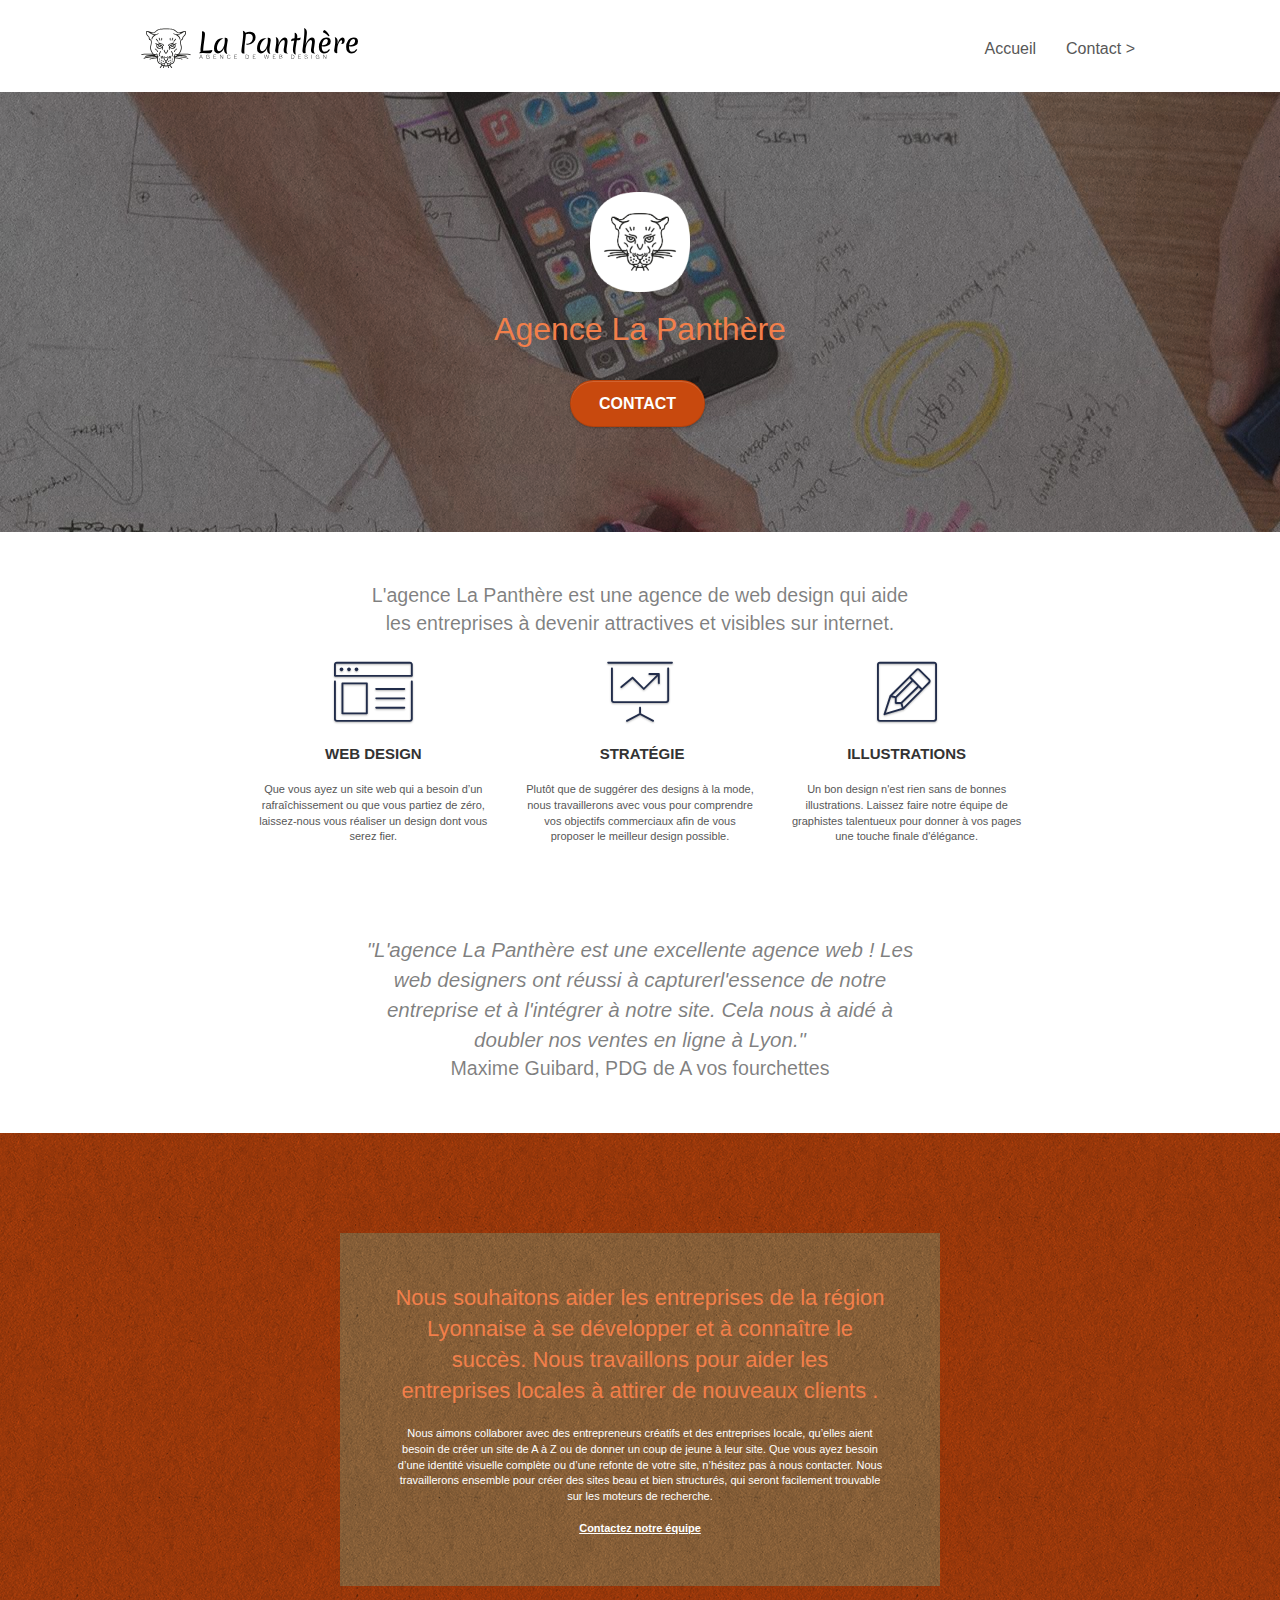
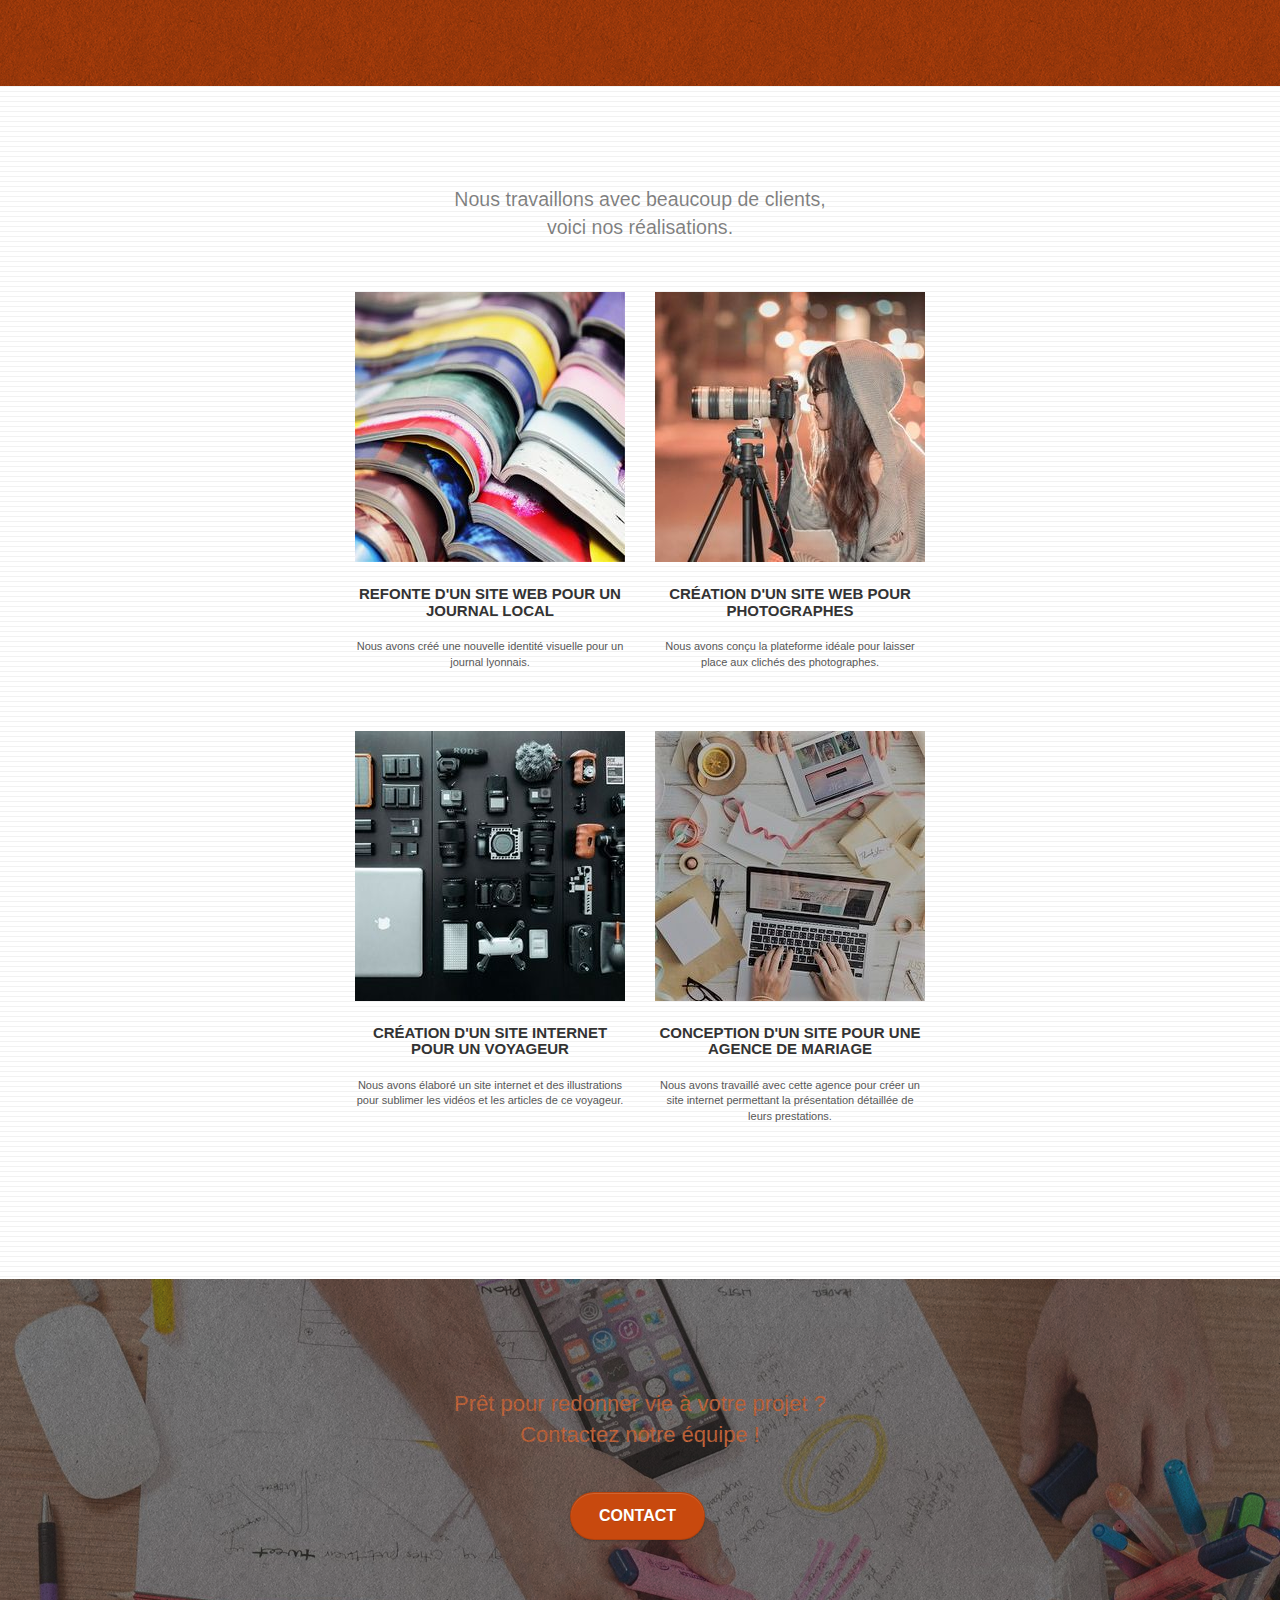
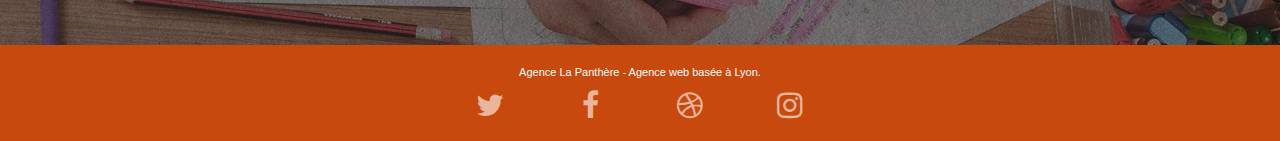
==== index.html @ cb94b92e "1.9.1" ====
<!DOCTYPE html>
<html lang="fr">
  <head>
    <meta charset="utf-8" />
    <meta
      name="description"
      content="La Panthère est l'Agence de Web Design numéro 1 basée à Lyon. 
	Que vous ayez un site web qui ai besoin d'un rafraîchissement ou que vous partiez de zéro nous pourrons réaliser pour vous un design dont vous serez fier."
    />
    <meta name="viewport" content="width=device-width, initial-scale=1.0, viewport-fit=cover" />
    <link rel="shortcut icon" type="image/png" href="favicon.jpg" />

    <link rel="stylesheet" href="https://cdn.jsdelivr.net/npm/bootstrap@3.4.1/dist/css/bootstrap.min.css" integrity="sha384-HSMxcRTRxnN+Bdg0JdbxYKrThecOKuH5zCYotlSAcp1+c8xmyTe9GYg1l9a69psu" crossorigin="anonymous">
    <link rel="stylesheet" type="text/css" href="style.css" />
    <link rel="stylesheet" type="text/css" href="./css/font-awesome.css" />
    <link rel="stylesheet" type="text/css" href="./css/et-line.css" />

    <script src="https://code.jquery.com/jquery-2.2.4.min.js" integrity="sha384-nvAa0+6Qg9clwYCGGPpDQLVpLNn0fRaROjHqs13t4Ggj3Ez50XnGQqc/r8MhnRDZ" crossorigin="anonymous"></script>
    <script src="https://cdn.jsdelivr.net/npm/bootstrap@3.4.1/dist/js/bootstrap.min.js" integrity="sha384-aJ21OjlMXNL5UyIl/XNwTMqvzeRMZH2w8c5cRVpzpU8Y5bApTppSuUkhZXN0VxHd" crossorigin="anonymous"></script>

    <title>La Panthère - Agence de Web Design à Lyon</title>

    <!-- Analytics -->

    <!-- Analytics END -->
  </head>
  <body>
    <!-- Principal conteneur -->
    <div class="page-container">
      <!-- bloc-0 -->
      <div class="bloc bgc-white l-bloc" id="bloc-0">
        <div class="container bloc-sm">
          <nav class="navbar row">
            <div class="navbar-header">
              <a class="navbar-brand" href="index.html"><img src="img/agence-la-panthere-monochrome.svg" alt="Logo de La Panthère, Agence de Web Design à Lyon" height="40" /></a>
              <button id="nav-toggle" type="button" class="ui-navbar-toggle navbar-toggle" data-toggle="collapse" data-target=".navbar-1"><span class="sr-only">Toggle navigation</span><span class="icon-bar"></span><span class="icon-bar"></span><span class="icon-bar"></span></button>
            </div>
            <div class="collapse navbar-collapse navbar-1 special-dropdown-nav">
              <ul class="site-navigation nav navbar-nav">
                <li>
                  <a aria-label="Page d'accueil" href="index.html">Accueil</a>
                </li>
                <li></li>
                <li>
                  <a aria-label="Page de contact" href="contact.html">Contact &gt;</a>
                </li>
              </ul>
            </div>
          </nav>
        </div>
      </div>
      <!-- bloc-0 END -->

      <!-- bloc-1-presentation -->
      <div class="bloc bgc-dark-slate-blue bg-banniere d-bloc bg-t-edge bloc-bg-texture texture-paper b-parallax" id="bloc-1-hero">
        <div class="container bloc-lg">
          <div class="row tight-width-whitespace">
            <div class="col-sm-12">
              <img src="img/logo.png" class="center-block image-resize-mode" width="100" alt="Logo de La Panthère, Agence de Web Design à Lyon" />
              <h1 class="text-center hero-bloc-text tc-white">Agence La Panthère</h1>
              <div class="text-center">
                <a aria-label="Page de contact" href="contact.html" class="btn btn-lg btn-clean btn-rd cta-hero btn-atomic-tangerine" id="cta-hero">Contact</a>
              </div>
            </div>
          </div>
        </div>
      </div>
      <!-- bloc-1-presentation END -->

      <!-- bloc-2-services -->
      <div class="bloc bgc-white l-bloc" id="bloc-2-services">
        <div class="container bloc-md">
          <div class="row">
            <div class="col-sm-12 text-center">
              <span class="txt-1"
                >L'agence La Panthère est une agence de web design qui aide <br />
                les entreprises à devenir attractives et visibles sur internet.</span
              >
            </div>
          </div>
          <div class="row voffset-lg med-width-whitespace">
            <div class="col-sm-4">
              <div class="text-center">
                <span class="et-icon-browser sm-shadow icon-dark-slate-blue icons icon-lg"></span>
              </div>
              <h3 class="mg-md text-center">Web design</h3>
              <p class="text-center">Que vous ayez un site web qui a besoin d&rsquo;un rafraîchissement ou que vous partiez de zéro, laissez-nous vous réaliser un design dont vous serez fier.</p>
            </div>
            <div class="col-sm-4">
              <div class="text-center">
                <span class="et-icon-presentation sm-shadow icon-dark-slate-blue icons icon-lg"></span>
              </div>
              <h3 class="mg-md text-center">&nbsp;Stratégie</h3>
              <p class="text-center">Plutôt que de suggérer des designs à la mode, nous travaillerons avec vous pour comprendre vos objectifs commerciaux afin de vous proposer le meilleur design possible.<br /></p>
            </div>
            <div class="col-sm-4">
              <div class="text-center">
                <span class="et-icon-edit sm-shadow icon-dark-slate-blue icons icon-lg"></span>
              </div>
              <h3 class="mg-md text-center">Illustrations</h3>
              <p class="text-center">Un bon design n'est rien sans de bonnes illustrations. Laissez faire notre équipe de graphistes talentueux pour donner à vos pages une touche finale d'élégance.</p>
            </div>
          </div>
          <div class="row voffset-lg voffset">
            <div class="col-xs-12 col-md-8 col-md-offset-2 text-center">
              <span class="txt-2"
                ><em
                  >"L'agence La Panthère est une excellente agence web ! Les <br />
                  web designers ont réussi à capturerl'essence de notre <br />
                  entreprise et à l'intégrer à notre site. Cela nous à aidé à <br />
                  doubler nos ventes en ligne à Lyon."</em
                ><br />Maxime Guibard, PDG de A vos fourchettes</span
              >
            </div>
          </div>
        </div>
      </div>
      <!-- bloc-2-services END -->

      <!-- bloc-3-what-i-do -->
      <div class="bloc tc-white bgc-atomic-tangerine bg-presentation d-bloc bloc-bg-texture texture-paper b-parallax" id="bloc-3-what-i-do">
        <div class="container bloc-lg">
          <div class="row tight-width-whitespace black-background">
            <div class="col-sm-12">
              <h2 class="mg-md text-center tc-white">Nous souhaitons aider les entreprises de la région Lyonnaise à se développer et à connaître le succès. Nous travaillons pour aider les entreprises locales à attirer de nouveaux clients .<br /></h2>
              <p class="text-center white">Nous aimons collaborer avec des entrepreneurs créatifs et des entreprises locale, qu’elles aient besoin de créer un site de A à Z ou de donner un coup de jeune à leur site. Que vous ayez besoin d’une identité visuelle complète ou d’une refonte de votre site, n’hésitez pas à nous contacter. Nous travaillerons ensemble pour créer des sites beau et bien structurés, qui seront facilement trouvable sur les moteurs de recherche. <br /><br /><a class="ltc-white bold-link" href="page2.html">Contactez notre équipe</a><br /></p>
            </div>
          </div>
        </div>
      </div>
      <!-- bloc-3-what-i-do END -->

      <!-- bloc-4-portfolio -->
      <div class="bloc bgc-white bg-lines-h2-bg bg-repeat l-bloc" id="bloc-4-portfolio">
        <div class="container bloc-lg">
          <div class="row">
            <div class="col-sm-12 text-center">
              <span class="txt-3"
                >Nous travaillons avec beaucoup de clients, <br />
                voici nos réalisations.</span
              >
            </div>
          </div>
          <div class="row tight-width-whitespace portfolio-row">
            <div class="col-sm-6">
              <a aria-label="Agrandir l'image" href="#" data-lightbox="img/1.jpg" data-gallery-id="gallery-1" data-caption="Refonte d'un site web pour un journal local" data-frame="snapshot-lb"><img src="img/1s.jpg" alt="Pile de magasines colorés" class="img-responsive portfolio-thumb" /></a>
              <h3 class="mg-md text-center">Refonte d'un site web pour un journal local</h3>
              <p class="text-center">Nous avons créé une nouvelle identité visuelle pour un journal lyonnais.</p>
            </div>
            <div class="col-sm-6">
              <a aria-label="Agrandir l'image" href="#" data-lightbox="img/2.jpg" data-gallery-id="gallery-1" data-caption="Création d'un site web pour photographes" data-frame="snapshot-lb"><img src="img/2s.jpg" class="img-responsive portfolio-thumb" alt="Jeune femme utilisant un appareil photo à objectif sur un trépied" /></a>
              <h3 class="mg-md text-center">Création d'un site web pour photographes</h3>
              <p class="text-center">Nous avons conçu la plateforme idéale pour laisser place aux clichés des photographes.</p>
            </div>
          </div>
          <div class="row tight-width-whitespace portfolio-row">
            <div class="col-sm-6">
              <a aria-label="Agrandir l'image" href="#" data-lightbox="img/3.jpg" data-gallery-id="gallery-1" data-caption="Création d'un site internet pour un voyageur" data-frame="snapshot-lb"><img src="img/3s.jpg" class="img-responsive portfolio-thumb" alt="Panoplie d'outils technologiques et numériques ayant traits à l'optique et à la conception graphique" /></a>
              <h3 class="mg-md text-center">Création d'un site internet pour un voyageur</h3>
              <p class="text-center">Nous avons élaboré un site internet et des illustrations pour sublimer les vidéos et les articles de ce voyageur.</p>
            </div>
            <div class="col-sm-6">
              <a aria-label="Agrandir l'image" href="#" data-lightbox="img/4.jpg" data-gallery-id="gallery-1" data-caption="Conception d'un site pour une agence de mariage" data-frame="snapshot-lb"><img src="img/4s.jpg" class="img-responsive portfolio-thumb" alt="Personne utilisant un ordinateur portable sur un bureau, nombreux éléments créatifs" /></a>
              <h3 class="mg-md text-center">Conception d'un site pour une agence de mariage</h3>
              <p class="text-center">Nous avons travaillé avec cette agence pour créer un site internet permettant la présentation détaillée de leurs prestations.</p>
            </div>
          </div>
        </div>
      </div>
      <!-- bloc-4-portfolio END -->

      <!-- bloc-5-cta -->
      <div class="bloc bgc-dark-slate-blue bg-banniere d-bloc bloc-bg-texture texture-paper" id="bloc-5-cta">
        <div class="container bloc-lg">
          <div class="row">
            <h2 class="mg-md text-center tc-white">Prêt pour redonner vie à votre projet ?<br />Contactez notre équipe !</h2>
            <div class="col-sm-12 text-center">
              <a aria-label="Page de contact" href="contact.html" class="btn btn-atomic-tangerine btn-clean btn-rd btn-lg cta-hero">Contact</a>
            </div>
          </div>
        </div>
      </div>
      <!-- bloc-5-cta END -->

      <!-- Footer - bloc-8 -->
      <div class="bloc bgc-atomic-tangerine d-bloc" id="bloc-8">
        <div class="container bloc-sm">
          <div class="row">
            <div class="col-sm-12">
              <p class="text-center white">Agence La Panthère - Agence web basée à Lyon.<br /></p>
              <div class="row row-no-gutters social">
                <div class="col-sm-3">
                  <div class="text-center">
                    <a aria-label="Twitter" class="social" href="www.twitter.com"><span class="fa fa-twitter icon-md"></span></a>
                  </div>
                </div>
                <div class="col-sm-3">
                  <div class="text-center">
                    <a aria-label="Facebook" class="social" href="www.facebook.com"><span class="fa fa-facebook icon-md"></span></a>
                  </div>
                </div>
                <div class="col-sm-3">
                  <div class="text-center">
                    <a aria-label="Dribble" class="social" href="www.dribble.com"><span class="fa fa-dribbble icon-md"></span></a>
                  </div>
                </div>
                <div class="col-sm-3">
                  <div class="text-center">
                    <a aria-label="Instagram" class="social" href="www.instagram.com"><span class="fa fa-instagram icon-md"></span></a>
                  </div>
                </div>
              </div>
            </div>
          </div>
        </div>
      </div>
      <!-- Footer - bloc-8 END -->
    </div>
    <!-- Principal conteneur END -->
  </body>
</html>
---- style.css ----
body {
    margin: 0;
    padding: 0;
    background: #FFF;
    overflow-x: hidden;
    -webkit-font-smoothing: antialiased;
    -moz-osx-font-smoothing: grayscale;
}

a,
button {
    transition: all .3s ease-in-out;
    outline: none!important;
}

a:hover {
    text-decoration: none;
    cursor: pointer;
}

#page-loading-blocs-notifaction {
    position: fixed;
    top: 0;
    bottom: 0;
    width: 100%;
    z-index: 100000;
    background: #FFFFFF url("img/pageload-spinner.gif") no-repeat center center;
}

.bloc {
    width: 100%;
    clear: both;
    background: 50% 50% no-repeat;
    padding: 0 50px;
    -webkit-background-size: cover;
    -moz-background-size: cover;
    -o-background-size: cover;
    background-size: cover;
    position: relative;
}

.bloc .container {
    padding-left: 0;
    padding-right: 0;
}

.bloc-lg {
    padding: 100px 50px;
}

.bloc-md {
    padding: 50px;
}

.bloc-sm {
    padding: 20px 50px;
}

.bg-center,
.bg-l-edge,
.bg-r-edge,
.bg-t-edge,
.bg-b-edge,
.bg-tl-edge,
.bg-bl-edge,
.bg-tr-edge,
.bg-br-edge,
.bg-repeat {
    -webkit-background-size: auto!important;
    -moz-background-size: auto!important;
    -o-background-size: auto!important;
    background-size: auto!important;
}

.bg-repeat {
    background: repeat;
}

.bg-t-edge {
    background: top no-repeat;
}

.bloc-bg-texture::before {
    content: "";
    background-size: 2px 2px;
    position: absolute;
    top: 0;
    bottom: 0;
    left: 0;
    right: 0;
}

.texture-paper::before {
    background: url("img/texture-paper.png");
    background-size: 280px 280px;
}

.b-parallax {
    background-attachment: fixed;
}

.d-bloc {
    color: rgba(255, 255, 255, .7);
}

.d-bloc button:hover {
    color: rgba(255, 255, 255, .9);
}

.d-bloc .icon-round,
.d-bloc .icon-square,
.d-bloc .icon-rounded,
.d-bloc .icon-semi-rounded-a,
.d-bloc .icon-semi-rounded-b {
    border-color: rgba(255, 255, 255, .9);
}

.d-bloc .divider-h span {
    border-color: rgba(255, 255, 255, .2);
}

.d-bloc .a-btn,
.d-bloc .navbar a,
.d-bloc .navbar-brand,
.d-bloc a .icon-sm,
.d-bloc a .icon-md,
.d-bloc a .icon-lg,
.d-bloc a .icon-xl,
.d-bloc h1 a,
.d-bloc h2 a,
.d-bloc h3 a,
.d-bloc h4 a,
.d-bloc h5 a,
.d-bloc h6 a,
.d-bloc p a {
    color: rgba(255, 255, 255, .6);
}

.d-bloc .a-btn:hover,
.d-bloc .navbar a:hover,
.d-bloc .navbar-brand:hover,
.d-bloc a:hover .icon-sm,
.d-bloc a:hover .icon-md,
.d-bloc a:hover .icon-lg,
.d-bloc a:hover .icon-xl,
.d-bloc h1 a:hover,
.d-bloc h2 a:hover,
.d-bloc h3 a:hover,
.d-bloc h4 a:hover,
.d-bloc h5 a:hover,
.d-bloc h6 a:hover,
.d-bloc p a:hover {
    color: rgba(255, 255, 255, 1);
}

.d-bloc .navbar-toggle .icon-bar {
    background: rgba(255, 255, 255, 1);
}

.d-bloc .btn-wire,
.d-bloc .btn-wire:hover {
    color: rgba(255, 255, 255, 1);
    border-color: rgba(255, 255, 255, 1);
}

.d-bloc .panel {
    color: rgba(0, 0, 0, .5);
}

.d-bloc .panel button:hover {
    color: rgba(0, 0, 0, .7);
}

.d-bloc .panel icon {
    border-color: rgba(0, 0, 0, .7);
}

.d-bloc .panel .divider-h span {
    border-color: rgba(0, 0, 0, .1);
}

.d-bloc .panel .a-btn {
    color: rgba(0, 0, 0, .6);
}

.d-bloc .panel .a-btn:hover {
    color: rgba(0, 0, 0, 1);
}

.d-bloc .panel .btn-wire,
.d-bloc .panel .btn-wire:hover {
    color: rgba(0, 0, 0, .7);
    border-color: rgba(0, 0, 0, .3);
}

.d-bloc .panel,
.l-bloc {
    color: rgba(0, 0, 0, .5);
}

.d-bloc .panel button:hover,
.l-bloc button:hover {
    color: rgba(0, 0, 0, .7);
}

.l-bloc .icon-round,
.l-bloc .icon-square,
.l-bloc .icon-rounded,
.l-bloc .icon-semi-rounded-a,
.l-bloc .icon-semi-rounded-b {
    border-color: rgba(0, 0, 0, .7);
}

.d-bloc .panel .divider-h span,
.l-bloc .divider-h span {
    border-color: rgba(0, 0, 0, .1);
}

.d-bloc .panel .a-btn,
.l-bloc .a-btn,
.l-bloc .navbar a,
.l-bloc .navbar-brand,
.l-bloc a .icon-sm,
.l-bloc a .icon-md,
.l-bloc a .icon-lg,
.l-bloc a .icon-xl,
.l-bloc h1 a,
.l-bloc h2 a,
.l-bloc h3 a,
.l-bloc h4 a,
.l-bloc h5 a,
.l-bloc h6 a,
.l-bloc p a {
    color: rgba(0, 0, 0, .6);
}

.d-bloc .panel .a-btn:hover,
.l-bloc .a-btn:hover,
.l-bloc .navbar a:hover,
.l-bloc .navbar-brand:hover,
.l-bloc a:hover .icon-sm,
.l-bloc a:hover .icon-md,
.l-bloc a:hover .icon-lg,
.l-bloc a:hover .icon-xl,
.l-bloc h1 a:hover,
.l-bloc h2 a:hover,
.l-bloc h3 a:hover,
.l-bloc h4 a:hover,
.l-bloc h5 a:hover,
.l-bloc h6 a:hover,
.l-bloc p a:hover {
    color: rgba(0, 0, 0, 1);
}

.l-bloc .navbar-toggle .icon-bar {
    color: rgba(0, 0, 0, .6);
}

.d-bloc .panel .btn-wire,
.d-bloc .panel .btn-wire:hover,
.l-bloc .btn-wire,
.l-bloc .btn-wire:hover {
    color: rgba(0, 0, 0, .7);
    border-color: rgba(0, 0, 0, .3);
}

.voffset {
    margin-top: 30px;
}

.voffset-lg {
    margin-top: 80px;
}

.row-no-gutters {
    margin-right: 0;
    margin-left: 0;
}

.row.row-no-gutters > [class^="col-"],
.row.row-no-gutters > [class*=" col-"] {
    padding-right: 0;
    padding-left: 0;
}

#bloc-1-hero h1 {
    font-size: 32px;
}

.navbar {
    margin-bottom: 0;
    z-index: 1;
}

.navbar-brand {
    height: auto;
    padding: 3px 15px;
    font-size: 25px;
    font-weight: normal;
    font-weight: 600;
    line-height: 44px;
}

.navbar-brand img {
    max-height: 200px;
    margin: 0 5px 0 0;
    display: inline;
}

.navbar-brand img[src$=svg] {
    min-width: 100px;
}

.nav-center .navbar-brand img {
    margin: 0;
}

.navbar .nav {
    padding-top: 2px;
    margin-right: -16px;
    float: right;
    z-index: 1;
}

.nav > li {
    float: left;
    margin-top: 4px;
    font-size: 16px;
}

.navbar-nav .open .dropdown-menu > li > a {
    text-align: inherit;
}

.nav > li a:hover,
.nav > li a:focus {
    background: transparent;
}

.navbar-toggle {
    margin: 10px 10px 0 0;
    border: 0px;
}

.navbar-toggle:hover {
    background: transparent!important;
}

.navbar-toggle .icon-bar {
    background-color: rgba(0, 0, 0, .5);
    width: 26px;
}

.nav-invert .navbar .nav {
    float: left;
}

.nav-invert .navbar-header,
.nav-invert .navbar-brand {
    float: right;
    position: relative;
    z-index: 2;
}

@media (min-width: 768px) {
    .site-navigation {
        position: absolute;
        top: 50%;
        right: 20px;
        transform: translate(0, -50%);
        -webkit-transform: translateY(-50%);
    }
    .nav > li .dropdown-menu a,
    .nav > li .dropdown-menu a:hover {
        color: #484848;
    }
    .nav-invert .site-navigation {
        left: 0;
        right: 0;
    }
    .nav-center {
        text-align: center;
    }
    .nav-center .navbar-header {
        width: 100%;
    }
    .nav-center .navbar-header,
    .nav-center .navbar-brand,
    .nav-center .nav > li {
        float: none;
        display: inline-block;
    }
    .nav-center .site-navigation {
        position: relative;
        width: 100%;
        right: 0;
        margin-right: 0px;
        margin-top: 20px;
    }
    .nav-center.mini-nav .navbar-toggle {
        float: none;
        margin: 10px auto 0;
    }
}

.nav > li > .dropdown a {
    background: none!important;
    display: block;
    padding: 14px 15px;
}

nav .caret {
    margin: 0 5px;
}

.dropdown-menu .dropdown-menu {
    top: -8px;
    left: 100%;
}

.dropdown-menu .dropmenu-flow-right {
    top: 100%;
    left: 0;
    margin-left: -1px;
    border-top-left-radius: 0;
    border-top-right-radius: 0;
}

.dropdown-menu .dropdown span {
    border: 4px solid black;
    border-top-color: transparent;
    border-right-color: transparent;
    border-bottom-color: transparent;
    margin: 6px -5px 0 0!important;
    float: right;
}

.mg-md {
    margin-top: 10px;
    margin-bottom: 20px;
}

.mg-lg {
    margin-top: 10px;
    margin-bottom: 40px;
}

.btn {
    margin: 0 5px 5px 0;
}

.btn.pull-right {
    margin: 0 0 5px 5px;
}

.btn-d,
.btn-d:hover,
.btn-d:focus {
    color: #FFF;
    background: rgba(0, 0, 0, .3);
}

button {
    outline: none!important;
}

.btn-rd {
    border-radius: 40px;
}

.btn-clean {
    border: 1px solid rgba(0, 0, 0, .08);
    border-bottom-color: rgba(0, 0, 0, .1);
    text-shadow: 0 1px 0 rgba(0, 0, 1, .1);
    box-shadow: 0 1px 3px rgba(0, 0, 1, .25), inset 0 1px 0 0 rgba(255, 255, 255, .15);
}

.icon-md {
    font-size: 30px!important;
}

.icon-lg {
    font-size: 60px!important;
}

.sm-shadow {
    text-shadow: 0 1px 2px rgba(0, 0, 0, .3);
}

.panel-sq,
.panel-sq .panel-heading,
.panel-sq .panel-footer {
    border-radius: 0;
}

.panel-rd {
    border-radius: 30px;
}

.panel-rd .panel-heading {
    border-radius: 29px 29px 0 0;
}

.panel-rd .panel-footer {
    border-radius: 0 0 29px 29px;
}

.form-control {
    border-color: rgba(0, 0, 0, .1);
    box-shadow: none;
}

.scrollToTop {
    width: 40px;
    height: 40px;
    position: fixed;
    bottom: 20px;
    right: 20px;
    opacity: 0;
    z-index: 500;
    transition: all .3s ease-in-out;
}

.scrollToTop span {
    margin-top: 6px;
}

.showScrollTop {
    font-size: 14px;
    opacity: 1;
}

a[data-lightbox] {
    position: relative;
    display: block;
    text-align: center;
}

a[data-lightbox]:hover::before {
    content: "+";
    font-family: "HelveticaNeue-Light", "Helvetica Neue Light", "Helvetica Neue", Helvetica, Arial;
    font-size: 32px;
    width: 50px;
    height: 50px;
    margin-left: -25px;
    border-radius: 50%;
    background: rgba(0, 0, 0, .6);
    color: #FFF;
    font-weight: 100;
    z-index: 1;
    position: absolute;
    top: 50%;
    transform: translateY(-50%);
    -webkit-transform: translateY(-50%);
}

a[data-lightbox]:hover img {
    opacity: 0.6;
    -webkit-animation-fill-mode: none;
    animation-fill-mode: none;
}

#lightbox-modal {
    display: flex;
    align-items: center;
}

#lightbox-modal .modal-dialog {
    width: 90%;
    max-width: 900px;
    margin: 0 auto 0;
}

#lightbox-modal .modal-dialog img {
    max-height: 90vh;
    margin: 0 auto;
}

.lightbox-caption {
    padding: 20px;
    color: #FFF;
    background: rgba(0, 0, 0, .5);
    position: absolute;
    left: 15px;
    right: 15px;
    bottom: 5px;
}

.close-lightbox {
    color: #FFF;
    font-size: 30px;
    position: absolute;
    top: 20px;
    right: 20px;
    z-index: 20;
    background: rgba(0, 0, 0, .5);
    border: none;
    line-height: 30px;
    padding: 0 9px 5px;
    opacity: 0.3;
}

.close-lightbox:hover,
.next-lightbox:hover,
.prev-lightbox:hover {
    opacity: 1.0;
    color: #FFF;
}

.next-lightbox,
.prev-lightbox {
    font-size: 20px;
    color: rgba(255, 255, 255, .9);
    background: rgba(0, 0, 0, .5);
    transition: all .2s ease-in-out;
    position: absolute;
    top: 45%;
    z-index: 1;
    opacity: 0.4;
}

.next-lightbox {
    padding: 6px 8px 1px 13px;
    right: 25px;
}

.prev-lightbox {
    padding: 6px 13px 1px 10px;
    left: 25px;
}

.snapshot-lb .modal-body {
    padding-bottom: 45px;
}

.snapshot-lb .lightbox-caption {
    padding: 0;
    color: rgba(0, 0, 0, .5);
    background: none;
}

h1,
h2,
h3,
h4,
h5,
h6,
p,
label,
.btn,
a {
    font-family: "helvetica";
    font-weight: 400;
    color: #575757!important;
}

.container {
    max-width: 1000px;
}

.hero-bloc-text {
    font-size: 38px;
}

.hero-bloc-text-sub {
    font-size: 36px;
}

.statement-bloc-text {
    line-height: 26px;
    font-style: italic;
    font-size: 20px;
    text-align: center;
    font-weight: lighter;
    max-width: 520px;
    margin: auto auto auto auto;
}

p {
    font-size: 11px;
}

.tight-width-whitespace {
    max-width: 600px;
    margin: auto auto auto auto;
}

.h1 {
    font-size: 20px;
    font-family: "Open Sans";
}

.cta-hero {
    margin-top: 22px;
    color: #FFFFFF!important;
    text-transform: uppercase;
    padding: 12px 28px 12px 28px;
    font-size: 16px;
    font-weight: 700;
}

.social {
    max-width: 400px;
    margin: auto auto auto auto;
}

h2 {
    font-size: 22px;
    line-height: 1.4em;
}

h3 {
    font-size: 15px;
    text-transform: uppercase;
    font-weight: 700;
    color: #333333!important;
}

.med-width-whitespace {
    max-width: 800px;
    margin: auto auto auto auto;
    box-shadow: 0px 0px 0px #000000;
}

h1 {
    color: #333333!important;
}

h4 {
    color: #333333!important;
}

.icons {
    margin-bottom: 14px;
    margin-top: 24px;
}

.white {
    color: #FFFFFF!important;
}

.portfolio-thumb {
    margin-bottom: 24px;
}

.portfolio-row {
    margin-bottom: 44px;
    margin-top: 50px;
}

.avatar {
    box-shadow: 0px 4px 9px rgba(0, 0, 0, 0.3);
}

.black-background {
    background-color: rgba(165, 147, 99, 0.7);
    padding: 40px 40px 40px 40px;
}

.bold-link {
    font-weight: 900;
    text-decoration: underline!important;
}

.bgc-white {
    background-color: #FFFFFF;
}

.bgc-dark-slate-blue {
    background-color: #212C4A;
}

.bgc-atomic-tangerine {
    background-color: #C8490E;
}

.tc-white {
    color: #F27F4A!important;
}

.btn-atomic-tangerine {
    background: #C8490E;
    color: #FFFFFF!important;
}

.btn-atomic-tangerine:hover {
    background: #c27956!important;
    color: #FFFFFF!important;
}

.ltc-white {
    color: #FFFFFF!important;
}

.ltc-white:hover {
    color: #cccccc!important;
}

.ltc-atomic-tangerine {
    color: #C8490E!important;
}

.ltc-atomic-tangerine:hover {
    color: #c27956!important;
}

.icon-dark-slate-blue {
    color: #212C4A!important;
    border-color: #212C4A!important;
}

.bg-dots-bg {
    background-image: url("img/dots-bg.png");
}

.bg-lines-h2-bg {
    background-image: url("img/lines-h2-bg.png");
}

.bg-banniere {
    background-image: url("img/agence-la-panthere.jpg");
}

.bg-presentation {
    background-image: url("img/image-de-presentation.jpg");
}

@media (max-width: 1024px) {
    .bloc {
        padding-left: 20px;
        padding-right: 20px;
    }
    .bloc.full-width-bloc,
    .bloc-tile-2.full-width-bloc .container,
    .bloc-tile-3.full-width-bloc .container,
    .bloc-tile-4.full-width-bloc .container {
        padding-left: 0;
        padding-right: 0;
    }
}

@media (max-width: 992px) and (min-width: 768px) {
    .navbar .nav {
        max-width: 80%
    }
    .nav-center.navbar .nav {
        max-width: 100%
    }
}

@media only screen and (min-device-width: 768px) and (max-device-width: 1024px) and (orientation: landscape) {
    .b-parallax {
        background-attachment: scroll;
    }
}

@media only screen and (min-device-width: 1024px) and (max-device-width: 1366px) and (-webkit-min-device-pixel-ratio: 1.5) {
    .b-parallax {
        background-attachment: scroll;
    }
}

@media (max-width: 991px) {
    .container {
        width: 100%;
    }
    .b-parallax {
        background-attachment: scroll;
    }
    .page-container,
    #hero-bloc {
        overflow-x: hidden;
        position: relative;
    }
    .bloc {
        padding-left: constant(safe-area-inset-left);
        padding-right: constant(safe-area-inset-right);
    }
    .bloc-group,
    .bloc-group .bloc {
        display: block;
        width: 100%;
    }
    .bloc-fill-screen .fill-bloc-top-edge,
    .bloc-fill-screen .fill-bloc-bottom-edge {
        padding: 0 20px;
        padding-left: constant(safe-area-inset-left);
        padding-right: constant(safe-area-inset-right);
    }
}

@media (max-width: 767px) {
    .page-container {
        overflow-x: hidden;
        position: relative;
    }
    h1,
    h2,
    h3,
    h4,
    h5,
    h6,
    p,
    #disqus_thread {
        padding-left: 10px!important;
        padding-right: 10px!important;
    }
    .b-parallax {
        background-attachment: scroll;
    }
    .navbar .nav {
        padding-top: 0;
        border-top: 1px solid rgba(0, 0, 0, .2);
        float: none!important;
    }
    .navbar.row {
        margin-left: 0;
        margin-right: 0;
    }
    .site-navigation {
        position: inherit;
        transform: none;
        -webkit-transform: none;
        -ms-transform: none;
    }
    .nav > li {
        margin-top: 0;
        border-bottom: 1px solid rgba(0, 0, 0, .1);
        background: rgba(0, 0, 0, .05);
        text-align: left;
        padding-left: 15px;
        width: 100%;
    }
    .nav > li:hover {
        background: rgba(0, 0, 0, .08);
    }
    .dropdown .dropdown a .caret {
        float: none;
        margin: 5px 0 0 10px!important;
        border: 4px solid black;
        border-bottom-color: transparent;
        border-right-color: transparent;
        border-left-color: transparent;
    }
    #hero-bloc .navbar .nav {
        background: rgba(0, 0, 0, .8);
    }
    #hero-bloc .navbar .nav a {
        color: rgba(255, 255, 255, .6);
    }
    .hero {
        padding: 50px 0;
    }
    .hero-nav {
        left: -1px;
        right: -1px;
    }
    .navbar-collapse {
        padding: 0;
        overflow-x: hidden;
        -webkit-box-shadow: none;
        box-shadow: none;
    }
    .navbar-brand img {
        max-height: 40px;
        width: auto;
    }
    .nav-invert .navbar-header {
        float: none;
        width: 100%;
    }
    .nav-invert .navbar-toggle {
        float: left;
        margin-left: 10px;
    }
    .bloc {
        padding-left: 0;
        padding-right: 0;
    }
    .bloc-xxl,
    .bloc-xl,
    .bloc-lg {
        padding: 40px 0;
    }
    .bloc-sm,
    .bloc-md {
        padding-left: 0;
        padding-right: 0;
    }
    .bloc-tile-2 .container,
    .bloc-tile-3 .container,
    .bloc-tile-4 .container,
    .bloc-fill-screen .fill-bloc-top-edge,
    .bloc-fill-screen .fill-bloc-bottom-edge {
        padding-left: 0;
        padding-right: 0;
    }
    .a-block {
        padding: 0 10px;
    }
    .btn-dwn {
        display: none;
    }
    .voffset {
        margin-top: 5px;
    }
    .voffset-md {
        margin-top: 20px;
    }
    .voffset-lg {
        margin-top: 30px;
    }
    form {
        padding: 5px;
    }
    .close-lightbox {
        display: inline-block;
    }
    .blocsapp-device-iphone5 {
        background-size: 216px 425px;
        padding-top: 60px;
        width: 216px;
        height: 425px;
    }
    .blocsapp-device-iphone5 img {
        width: 180px;
        height: 320px;
    }
}

@media (max-width: 400px) {
    .bloc {
        padding-left: 0;
        padding-right: 0;
    }
}

@media (max-width: 767px) {
    .bloc-mob-center-text {
        text-align: center;
    }
}

.txt-1, .txt-2, .txt-3{
    font-size: 1.4em;
    font-family: "HelveticaNeue-Light", "Helvetica Neue Light", "Helvetica Neue", Helvetica, Arial;
    font-weight: 500;
}

.txt-2 em{
    font-weight: 300;
    font-size: 1.05em;
}
---- css/et-line.css ----
@font-face {
    font-family: et-line;
    src: url(../fonts/et-line.eot);
    src: url(../fonts/et-line.eot?#iefix) format('embedded-opentype'), url(../fonts/et-line.woff) format('woff'), url(../fonts/et-line.ttf) format('truetype'), url(../fonts/et-line.svg#et-line) format('svg');
    font-weight: 400;
    font-style: normal
}

.et-icon-adjustments,
.et-icon-alarmclock,
.et-icon-anchor,
.et-icon-aperture,
.et-icon-attachment,
.et-icon-bargraph,
.et-icon-basket,
.et-icon-beaker,
.et-icon-bike,
.et-icon-book-open,
.et-icon-briefcase,
.et-icon-browser,
.et-icon-calendar,
.et-icon-camera,
.et-icon-caution,
.et-icon-chat,
.et-icon-circle-compass,
.et-icon-clipboard,
.et-icon-clock,
.et-icon-cloud,
.et-icon-compass,
.et-icon-desktop,
.et-icon-dial,
.et-icon-document,
.et-icon-documents,
.et-icon-download,
.et-icon-dribbble,
.et-icon-edit,
.et-icon-envelope,
.et-icon-expand,
.et-icon-facebook,
.et-icon-flag,
.et-icon-focus,
.et-icon-gears,
.et-icon-genius,
.et-icon-gift,
.et-icon-global,
.et-icon-globe,
.et-icon-googleplus,
.et-icon-grid,
.et-icon-happy,
.et-icon-hazardous,
.et-icon-heart,
.et-icon-hotairballoon,
.et-icon-hourglass,
.et-icon-key,
.et-icon-laptop,
.et-icon-layers,
.et-icon-lifesaver,
.et-icon-lightbulb,
.et-icon-linegraph,
.et-icon-linkedin,
.et-icon-lock,
.et-icon-magnifying-glass,
.et-icon-map,
.et-icon-map-pin,
.et-icon-megaphone,
.et-icon-mic,
.et-icon-mobile,
.et-icon-newspaper,
.et-icon-notebook,
.et-icon-paintbrush,
.et-icon-paperclip,
.et-icon-pencil,
.et-icon-phone,
.et-icon-picture,
.et-icon-pictures,
.et-icon-piechart,
.et-icon-presentation,
.et-icon-pricetags,
.et-icon-printer,
.et-icon-profile-female,
.et-icon-profile-male,
.et-icon-puzzle,
.et-icon-quote,
.et-icon-recycle,
.et-icon-refresh,
.et-icon-ribbon,
.et-icon-rss,
.et-icon-sad,
.et-icon-scissors,
.et-icon-scope,
.et-icon-search,
.et-icon-shield,
.et-icon-speedometer,
.et-icon-strategy,
.et-icon-streetsign,
.et-icon-tablet,
.et-icon-target,
.et-icon-telescope,
.et-icon-toolbox,
.et-icon-tools,
.et-icon-tools-2,
.et-icon-trophy,
.et-icon-tumblr,
.et-icon-twitter,
.et-icon-upload,
.et-icon-video,
.et-icon-wallet,
.et-icon-wine {
    font-family: et-line;
    speak: none;
    font-style: normal;
    font-weight: 400;
    font-variant: normal;
    text-transform: none;
    line-height: 1;
    -webkit-font-smoothing: antialiased;
    -moz-osx-font-smoothing: grayscale;
    display: inline-block
}

.et-icon-mobile:before {
    content: "\e000"
}

.et-icon-laptop:before {
    content: "\e001"
}

.et-icon-desktop:before {
    content: "\e002"
}

.et-icon-tablet:before {
    content: "\e003"
}

.et-icon-phone:before {
    content: "\e004"
}

.et-icon-document:before {
    content: "\e005"
}

.et-icon-documents:before {
    content: "\e006"
}

.et-icon-search:before {
    content: "\e007"
}

.et-icon-clipboard:before {
    content: "\e008"
}

.et-icon-newspaper:before {
    content: "\e009"
}

.et-icon-notebook:before {
    content: "\e00a"
}

.et-icon-book-open:before {
    content: "\e00b"
}

.et-icon-browser:before {
    content: "\e00c"
}

.et-icon-calendar:before {
    content: "\e00d"
}

.et-icon-presentation:before {
    content: "\e00e"
}

.et-icon-picture:before {
    content: "\e00f"
}

.et-icon-pictures:before {
    content: "\e010"
}

.et-icon-video:before {
    content: "\e011"
}

.et-icon-camera:before {
    content: "\e012"
}

.et-icon-printer:before {
    content: "\e013"
}

.et-icon-toolbox:before {
    content: "\e014"
}

.et-icon-briefcase:before {
    content: "\e015"
}

.et-icon-wallet:before {
    content: "\e016"
}

.et-icon-gift:before {
    content: "\e017"
}

.et-icon-bargraph:before {
    content: "\e018"
}

.et-icon-grid:before {
    content: "\e019"
}

.et-icon-expand:before {
    content: "\e01a"
}

.et-icon-focus:before {
    content: "\e01b"
}

.et-icon-edit:before {
    content: "\e01c"
}

.et-icon-adjustments:before {
    content: "\e01d"
}

.et-icon-ribbon:before {
    content: "\e01e"
}

.et-icon-hourglass:before {
    content: "\e01f"
}

.et-icon-lock:before {
    content: "\e020"
}

.et-icon-megaphone:before {
    content: "\e021"
}

.et-icon-shield:before {
    content: "\e022"
}

.et-icon-trophy:before {
    content: "\e023"
}

.et-icon-flag:before {
    content: "\e024"
}

.et-icon-map:before {
    content: "\e025"
}

.et-icon-puzzle:before {
    content: "\e026"
}

.et-icon-basket:before {
    content: "\e027"
}

.et-icon-envelope:before {
    content: "\e028"
}

.et-icon-streetsign:before {
    content: "\e029"
}

.et-icon-telescope:before {
    content: "\e02a"
}

.et-icon-gears:before {
    content: "\e02b"
}

.et-icon-key:before {
    content: "\e02c"
}

.et-icon-paperclip:before {
    content: "\e02d"
}

.et-icon-attachment:before {
    content: "\e02e"
}

.et-icon-pricetags:before {
    content: "\e02f"
}

.et-icon-lightbulb:before {
    content: "\e030"
}

.et-icon-layers:before {
    content: "\e031"
}

.et-icon-pencil:before {
    content: "\e032"
}

.et-icon-tools:before {
    content: "\e033"
}

.et-icon-tools-2:before {
    content: "\e034"
}

.et-icon-scissors:before {
    content: "\e035"
}

.et-icon-paintbrush:before {
    content: "\e036"
}

.et-icon-magnifying-glass:before {
    content: "\e037"
}

.et-icon-circle-compass:before {
    content: "\e038"
}

.et-icon-linegraph:before {
    content: "\e039"
}

.et-icon-mic:before {
    content: "\e03a"
}

.et-icon-strategy:before {
    content: "\e03b"
}

.et-icon-beaker:before {
    content: "\e03c"
}

.et-icon-caution:before {
    content: "\e03d"
}

.et-icon-recycle:before {
    content: "\e03e"
}

.et-icon-anchor:before {
    content: "\e03f"
}

.et-icon-profile-male:before {
    content: "\e040"
}

.et-icon-profile-female:before {
    content: "\e041"
}

.et-icon-bike:before {
    content: "\e042"
}

.et-icon-wine:before {
    content: "\e043"
}

.et-icon-hotairballoon:before {
    content: "\e044"
}

.et-icon-globe:before {
    content: "\e045"
}

.et-icon-genius:before {
    content: "\e046"
}

.et-icon-map-pin:before {
    content: "\e047"
}

.et-icon-dial:before {
    content: "\e048"
}

.et-icon-chat:before {
    content: "\e049"
}

.et-icon-heart:before {
    content: "\e04a"
}

.et-icon-cloud:before {
    content: "\e04b"
}

.et-icon-upload:before {
    content: "\e04c"
}

.et-icon-download:before {
    content: "\e04d"
}

.et-icon-target:before {
    content: "\e04e"
}

.et-icon-hazardous:before {
    content: "\e04f"
}

.et-icon-piechart:before {
    content: "\e050"
}

.et-icon-speedometer:before {
    content: "\e051"
}

.et-icon-global:before {
    content: "\e052"
}

.et-icon-compass:before {
    content: "\e053"
}

.et-icon-lifesaver:before {
    content: "\e054"
}

.et-icon-clock:before {
    content: "\e055"
}

.et-icon-aperture:before {
    content: "\e056"
}

.et-icon-quote:before {
    content: "\e057"
}

.et-icon-scope:before {
    content: "\e058"
}

.et-icon-alarmclock:before {
    content: "\e059"
}

.et-icon-refresh:before {
    content: "\e05a"
}

.et-icon-happy:before {
    content: "\e05b"
}

.et-icon-sad:before {
    content: "\e05c"
}

.et-icon-facebook:before {
    content: "\e05d"
}

.et-icon-twitter:before {
    content: "\e05e"
}

.et-icon-googleplus:before {
    content: "\e05f"
}

.et-icon-rss:before {
    content: "\e060"
}

.et-icon-tumblr:before {
    content: "\e061"
}

.et-icon-linkedin:before {
    content: "\e062"
}

.et-icon-dribbble:before {
    content: "\e063"
}
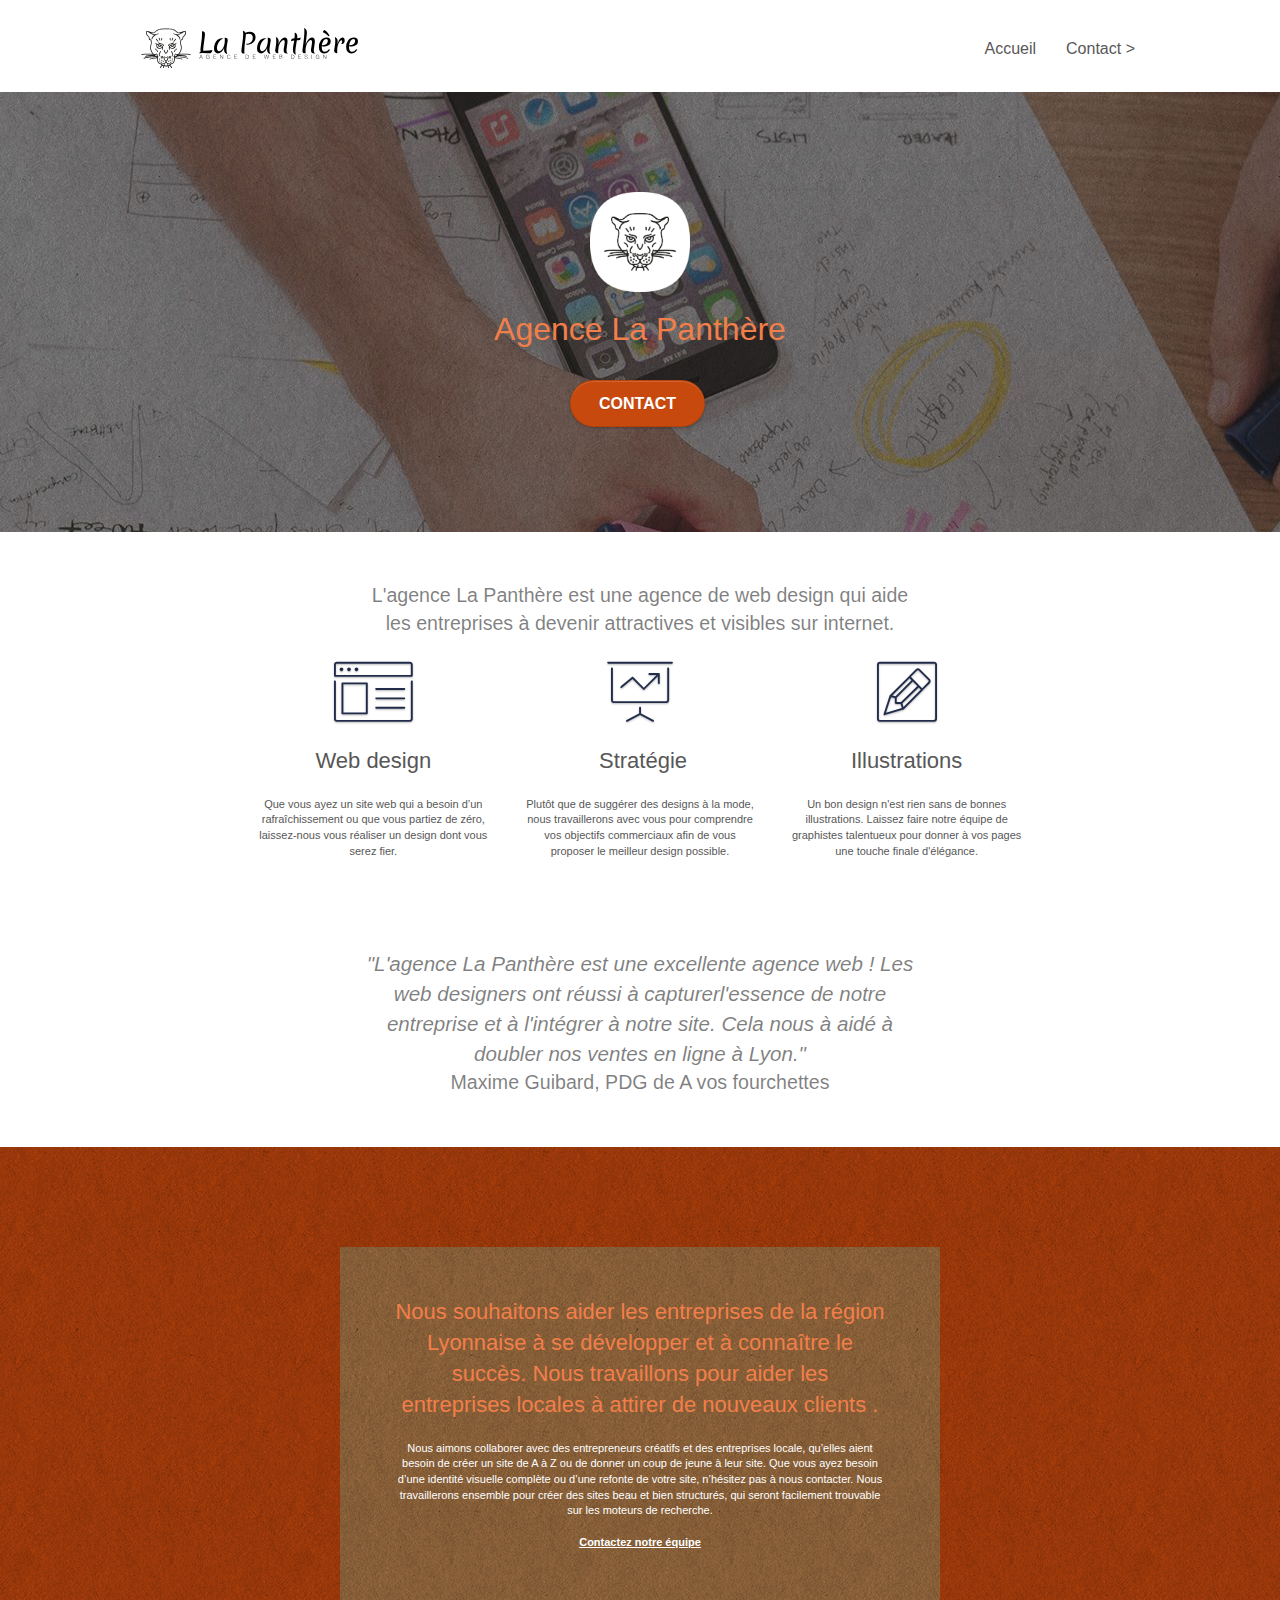
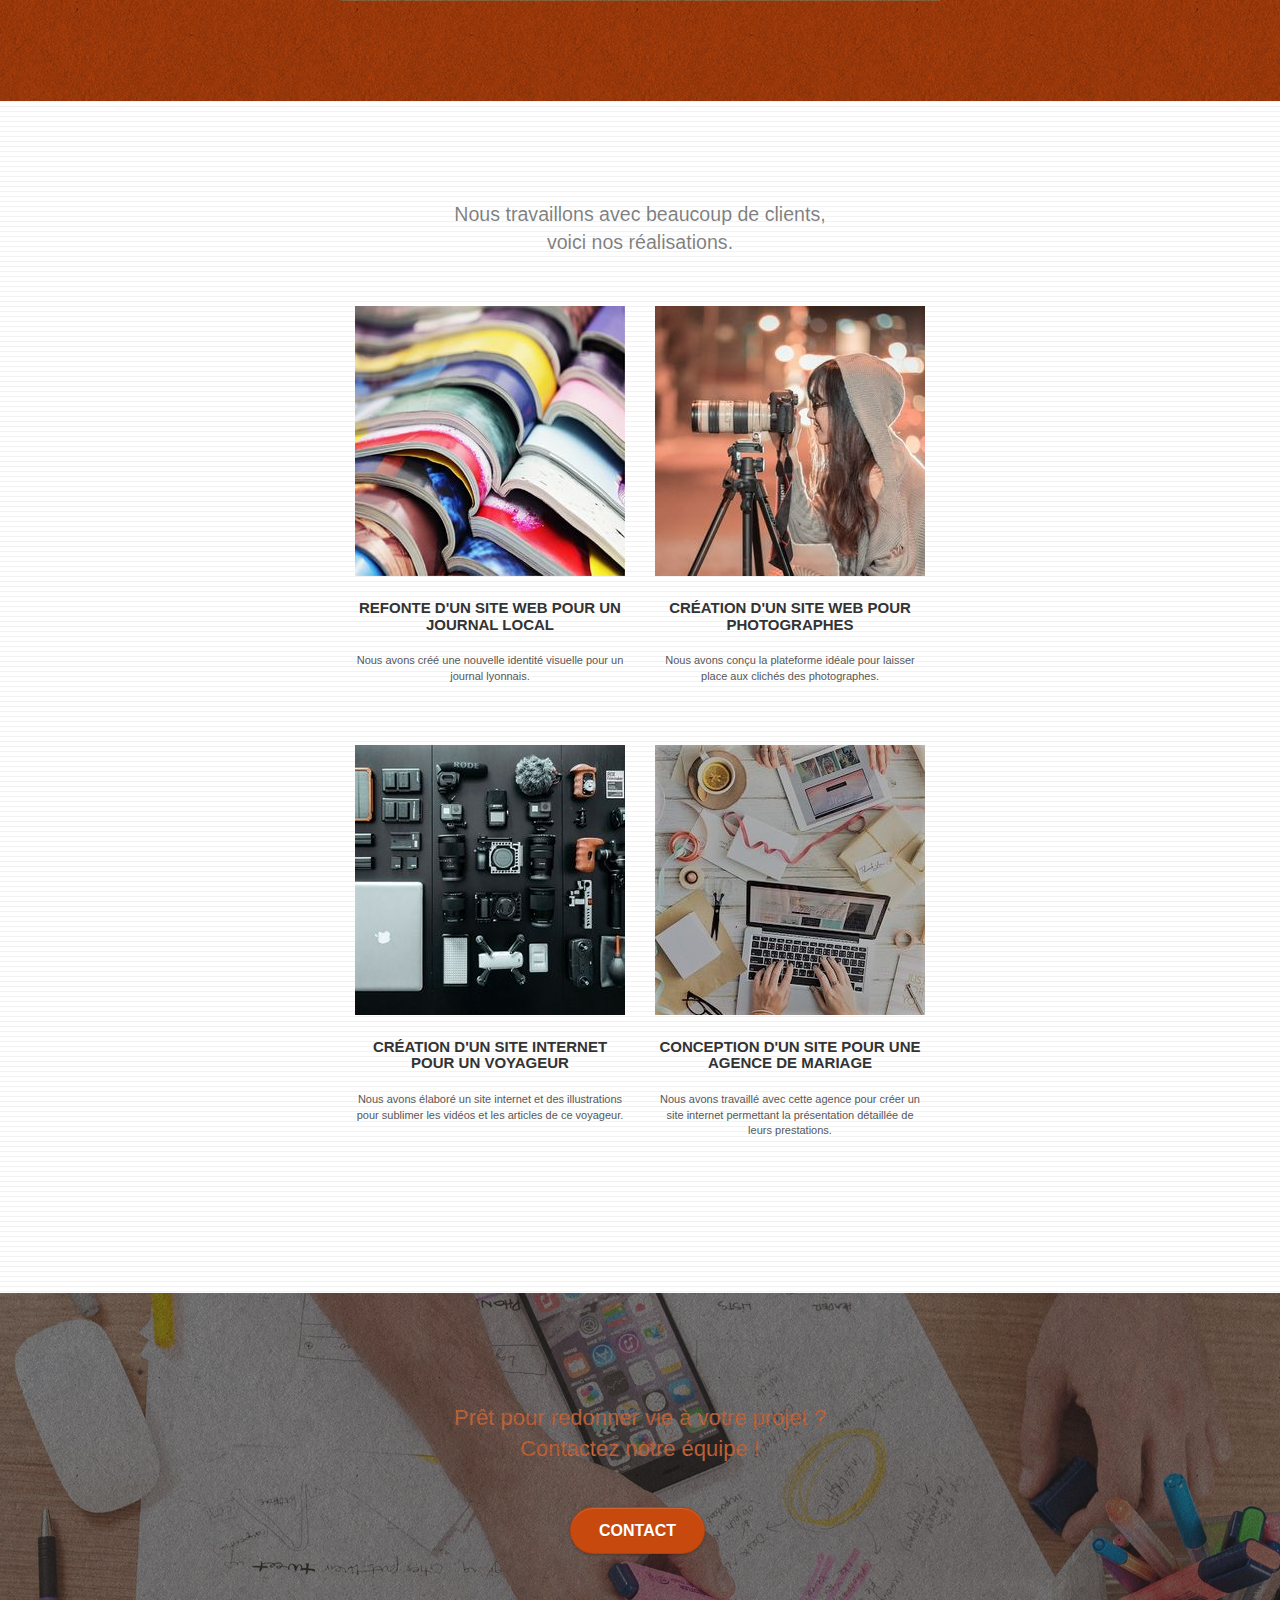
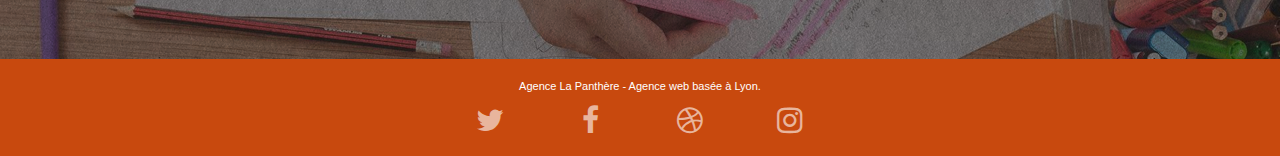
==== commit a4e8e60b: "1.10" ====
--- a/index.html
+++ b/index.html
@@ -15,8 +15,9 @@
     <link rel="stylesheet" type="text/css" href="./css/font-awesome.css" />
     <link rel="stylesheet" type="text/css" href="./css/et-line.css" />
 
-    <script src="https://code.jquery.com/jquery-2.2.4.min.js" integrity="sha384-nvAa0+6Qg9clwYCGGPpDQLVpLNn0fRaROjHqs13t4Ggj3Ez50XnGQqc/r8MhnRDZ" crossorigin="anonymous"></script>
+    <script src="https://code.jquery.com/jquery-1.12.4.min.js" integrity="sha384-nvAa0+6Qg9clwYCGGPpDQLVpLNn0fRaROjHqs13t4Ggj3Ez50XnGQqc/r8MhnRDZ" crossorigin="anonymous"></script>
     <script src="https://cdn.jsdelivr.net/npm/bootstrap@3.4.1/dist/js/bootstrap.min.js" integrity="sha384-aJ21OjlMXNL5UyIl/XNwTMqvzeRMZH2w8c5cRVpzpU8Y5bApTppSuUkhZXN0VxHd" crossorigin="anonymous"></script>
+
 
     <title>La Panthère - Agence de Web Design à Lyon</title>
 
@@ -26,9 +27,9 @@
   </head>
   <body>
     <!-- Principal conteneur -->
-    <div class="page-container">
+    <section class="page-container">
       <!-- bloc-0 -->
-      <div class="bloc bgc-white l-bloc" id="bloc-0">
+      <article class="bloc bgc-white l-bloc" id="bloc-0">
         <div class="container bloc-sm">
           <nav class="navbar row">
             <div class="navbar-header">
@@ -40,7 +41,6 @@
                 <li>
                   <a aria-label="Page d'accueil" href="index.html">Accueil</a>
                 </li>
-                <li></li>
                 <li>
                   <a aria-label="Page de contact" href="contact.html">Contact &gt;</a>
                 </li>
@@ -48,11 +48,11 @@
             </div>
           </nav>
         </div>
-      </div>
+      </article>
       <!-- bloc-0 END -->
 
       <!-- bloc-1-presentation -->
-      <div class="bloc bgc-dark-slate-blue bg-banniere d-bloc bg-t-edge bloc-bg-texture texture-paper b-parallax" id="bloc-1-hero">
+      <article class="bloc bgc-dark-slate-blue bg-banniere d-bloc bg-t-edge bloc-bg-texture texture-paper b-parallax" id="bloc-1-hero">
         <div class="container bloc-lg">
           <div class="row tight-width-whitespace">
             <div class="col-sm-12">
@@ -64,11 +64,11 @@
             </div>
           </div>
         </div>
-      </div>
+      </article>
       <!-- bloc-1-presentation END -->
 
       <!-- bloc-2-services -->
-      <div class="bloc bgc-white l-bloc" id="bloc-2-services">
+      <article class="bloc bgc-white l-bloc" id="bloc-2-services">
         <div class="container bloc-md">
           <div class="row">
             <div class="col-sm-12 text-center">
@@ -83,21 +83,21 @@
               <div class="text-center">
                 <span class="et-icon-browser sm-shadow icon-dark-slate-blue icons icon-lg"></span>
               </div>
-              <h3 class="mg-md text-center">Web design</h3>
+              <h2 class="mg-md text-center">Web design</h2>
               <p class="text-center">Que vous ayez un site web qui a besoin d&rsquo;un rafraîchissement ou que vous partiez de zéro, laissez-nous vous réaliser un design dont vous serez fier.</p>
             </div>
             <div class="col-sm-4">
               <div class="text-center">
                 <span class="et-icon-presentation sm-shadow icon-dark-slate-blue icons icon-lg"></span>
               </div>
-              <h3 class="mg-md text-center">&nbsp;Stratégie</h3>
+              <h2 class="mg-md text-center">&nbsp;Stratégie</h2>
               <p class="text-center">Plutôt que de suggérer des designs à la mode, nous travaillerons avec vous pour comprendre vos objectifs commerciaux afin de vous proposer le meilleur design possible.<br /></p>
             </div>
             <div class="col-sm-4">
               <div class="text-center">
                 <span class="et-icon-edit sm-shadow icon-dark-slate-blue icons icon-lg"></span>
               </div>
-              <h3 class="mg-md text-center">Illustrations</h3>
+              <h2 class="mg-md text-center">Illustrations</h2>
               <p class="text-center">Un bon design n'est rien sans de bonnes illustrations. Laissez faire notre équipe de graphistes talentueux pour donner à vos pages une touche finale d'élégance.</p>
             </div>
           </div>
@@ -114,11 +114,11 @@
             </div>
           </div>
         </div>
-      </div>
+      </article>
       <!-- bloc-2-services END -->
 
       <!-- bloc-3-what-i-do -->
-      <div class="bloc tc-white bgc-atomic-tangerine bg-presentation d-bloc bloc-bg-texture texture-paper b-parallax" id="bloc-3-what-i-do">
+      <article class="bloc tc-white bgc-atomic-tangerine bg-presentation d-bloc bloc-bg-texture texture-paper b-parallax" id="bloc-3-what-i-do">
         <div class="container bloc-lg">
           <div class="row tight-width-whitespace black-background">
             <div class="col-sm-12">
@@ -127,11 +127,11 @@
             </div>
           </div>
         </div>
-      </div>
+      </article>
       <!-- bloc-3-what-i-do END -->
 
       <!-- bloc-4-portfolio -->
-      <div class="bloc bgc-white bg-lines-h2-bg bg-repeat l-bloc" id="bloc-4-portfolio">
+      <article class="bloc bgc-white bg-lines-h2-bg bg-repeat l-bloc" id="bloc-4-portfolio">
         <div class="container bloc-lg">
           <div class="row">
             <div class="col-sm-12 text-center">
@@ -166,11 +166,11 @@
             </div>
           </div>
         </div>
-      </div>
+      </article>
       <!-- bloc-4-portfolio END -->
 
       <!-- bloc-5-cta -->
-      <div class="bloc bgc-dark-slate-blue bg-banniere d-bloc bloc-bg-texture texture-paper" id="bloc-5-cta">
+      <article class="bloc bgc-dark-slate-blue bg-banniere d-bloc bloc-bg-texture texture-paper" id="bloc-5-cta">
         <div class="container bloc-lg">
           <div class="row">
             <h2 class="mg-md text-center tc-white">Prêt pour redonner vie à votre projet ?<br />Contactez notre équipe !</h2>
@@ -179,11 +179,11 @@
             </div>
           </div>
         </div>
-      </div>
+      </article>
       <!-- bloc-5-cta END -->
 
       <!-- Footer - bloc-8 -->
-      <div class="bloc bgc-atomic-tangerine d-bloc" id="bloc-8">
+      <footer class="bloc bgc-atomic-tangerine d-bloc" id="bloc-8">
         <div class="container bloc-sm">
           <div class="row">
             <div class="col-sm-12">
@@ -213,9 +213,9 @@
             </div>
           </div>
         </div>
-      </div>
+      </footer>
       <!-- Footer - bloc-8 END -->
-    </div>
+    </section>
     <!-- Principal conteneur END -->
   </body>
 </html>
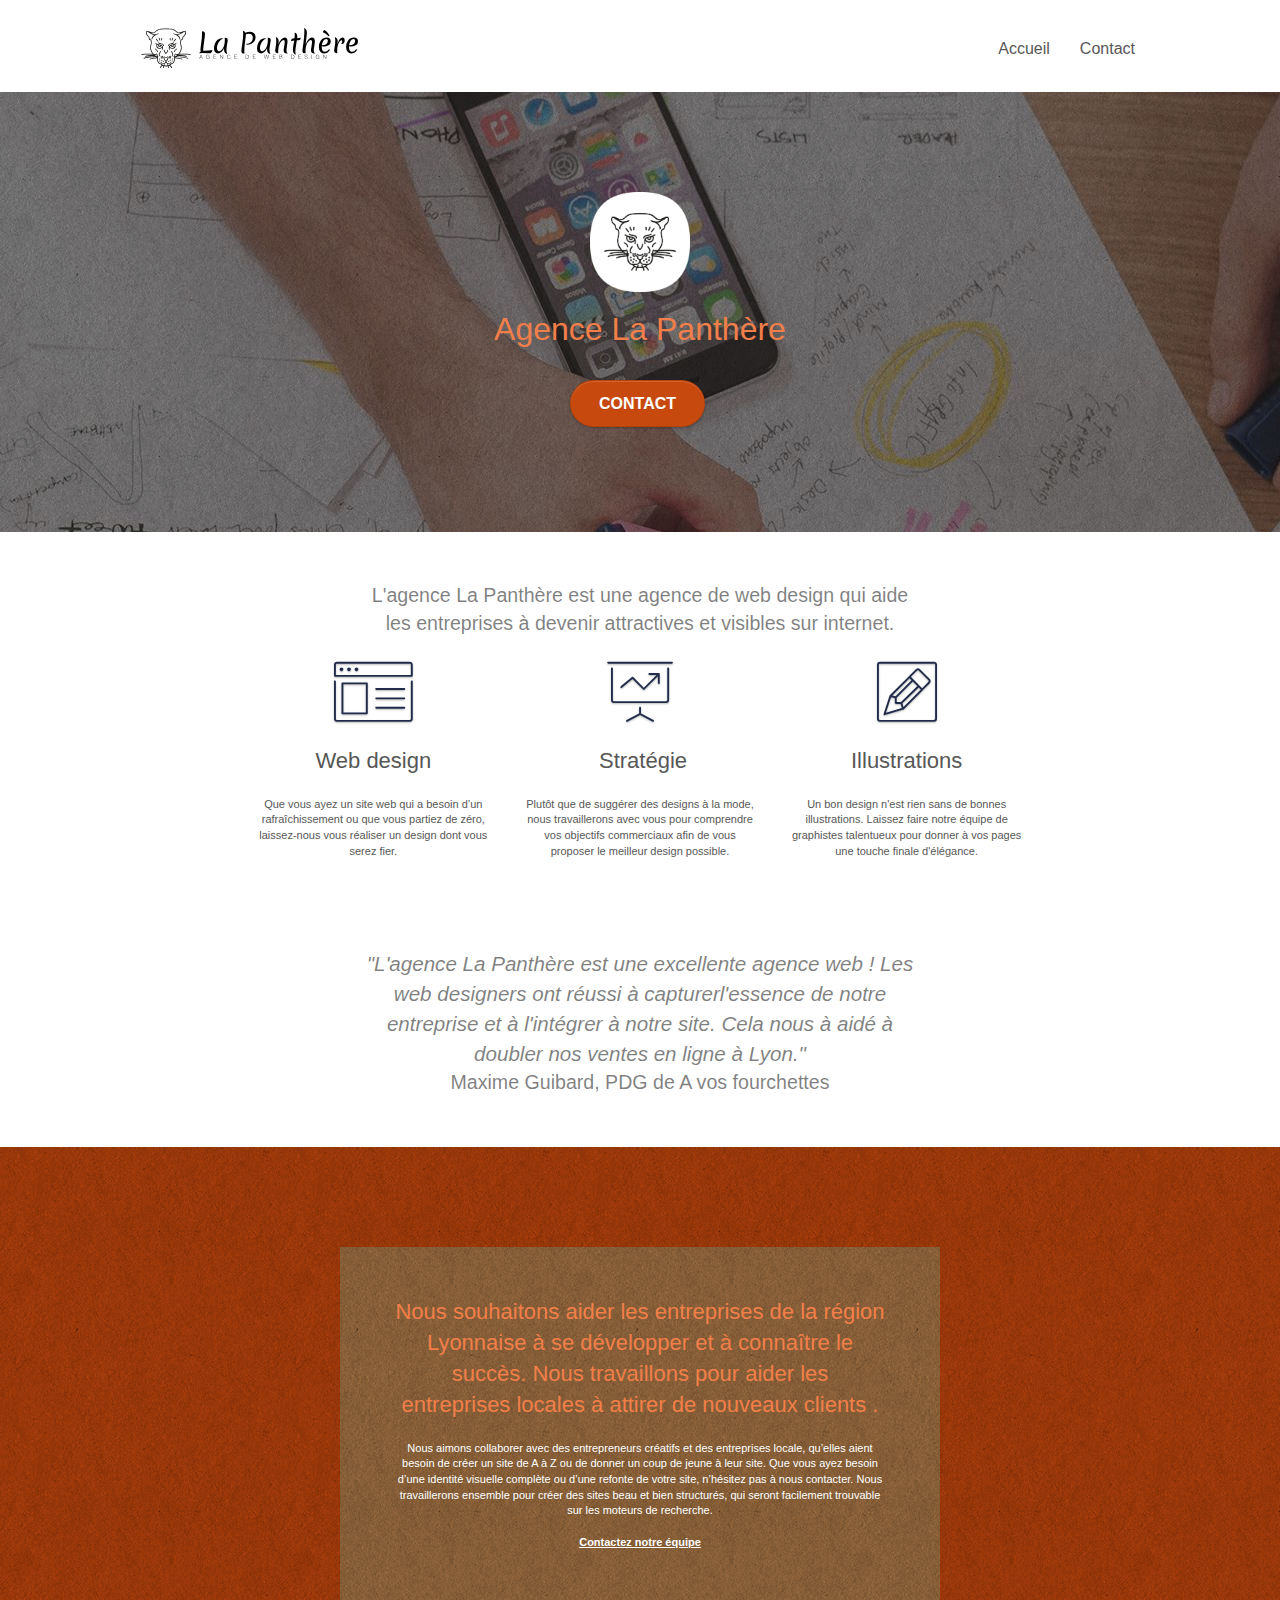
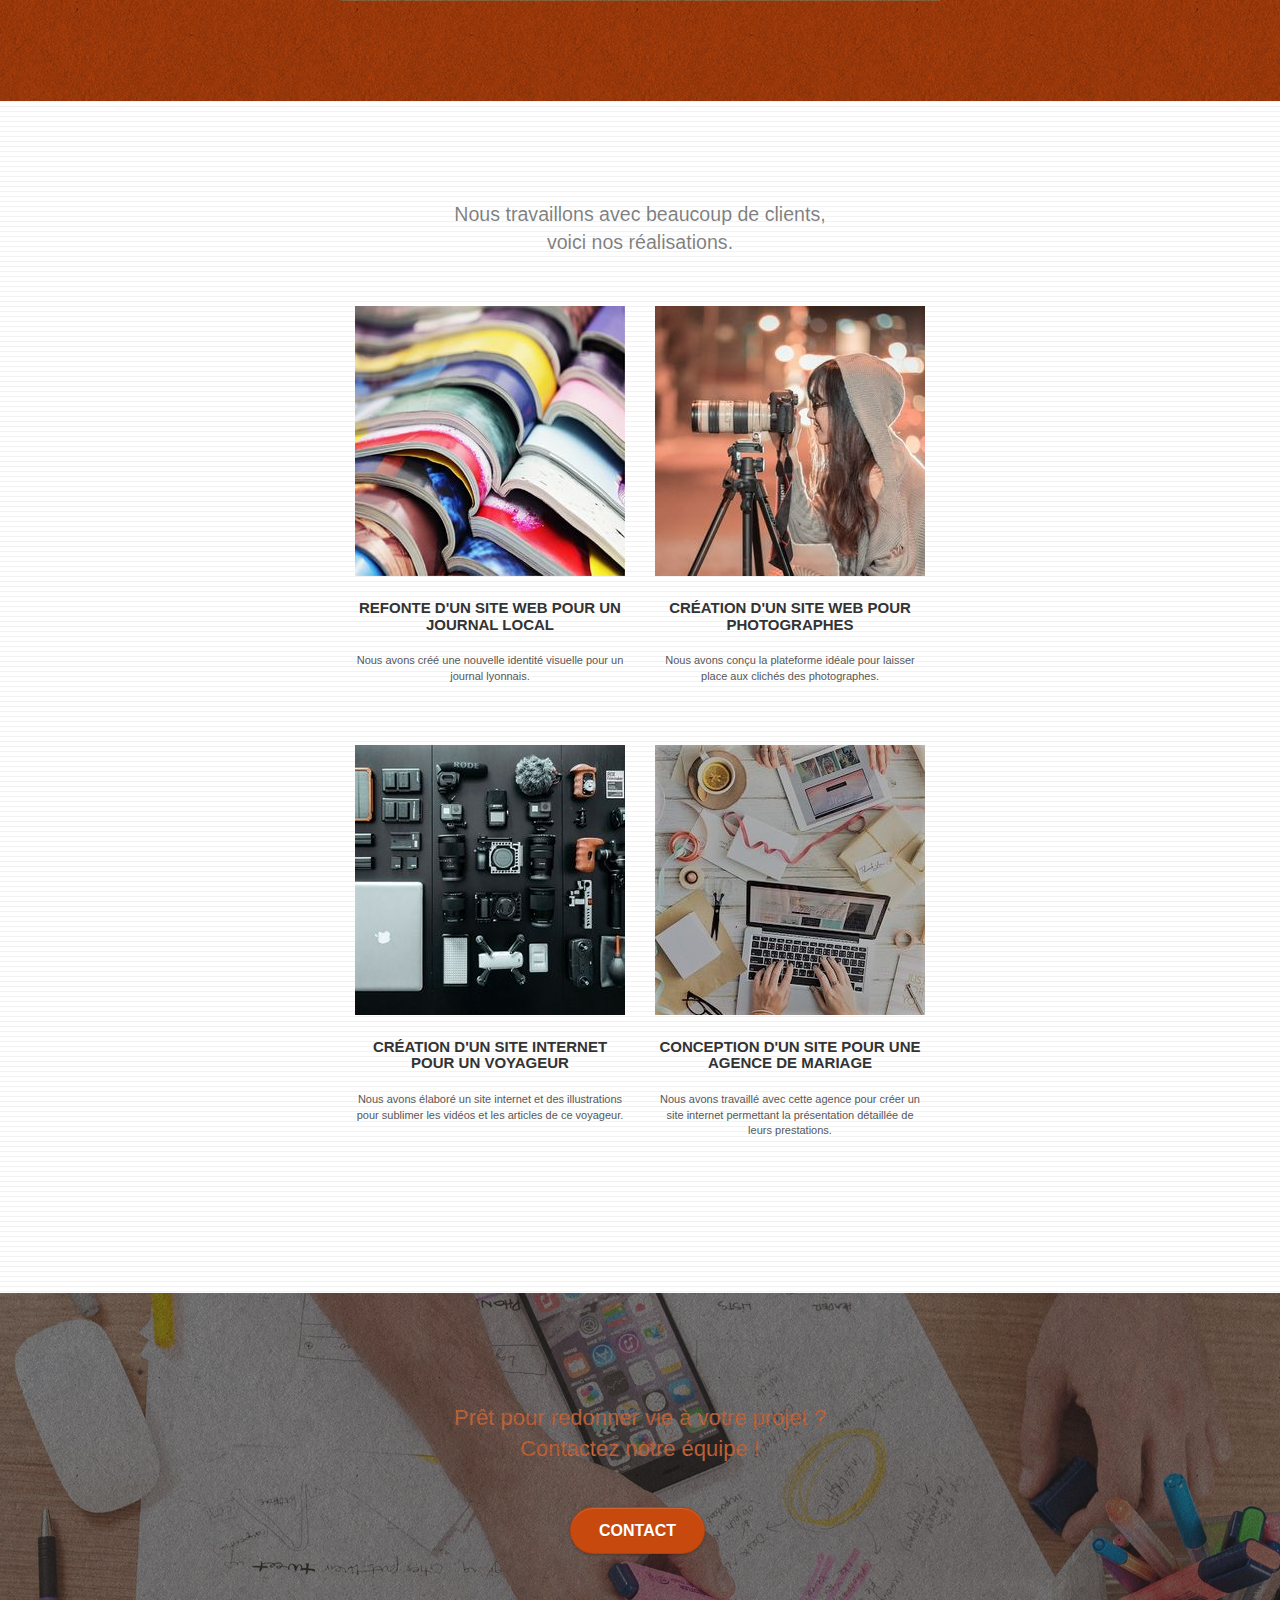
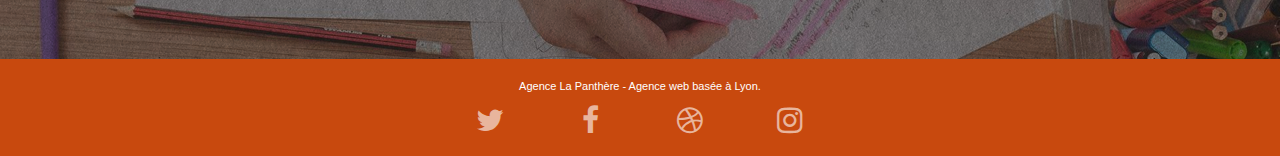
==== commit 9ba894a0: "2.1" ====
--- a/index.html
+++ b/index.html
@@ -10,14 +10,13 @@
     <meta name="viewport" content="width=device-width, initial-scale=1.0, viewport-fit=cover" />
     <link rel="shortcut icon" type="image/png" href="favicon.jpg" />
 
-    <link rel="stylesheet" href="https://cdn.jsdelivr.net/npm/bootstrap@3.4.1/dist/css/bootstrap.min.css" integrity="sha384-HSMxcRTRxnN+Bdg0JdbxYKrThecOKuH5zCYotlSAcp1+c8xmyTe9GYg1l9a69psu" crossorigin="anonymous">
+    <link rel="stylesheet" href="https://cdn.jsdelivr.net/npm/bootstrap@3.4.1/dist/css/bootstrap.min.css" integrity="sha384-HSMxcRTRxnN+Bdg0JdbxYKrThecOKuH5zCYotlSAcp1+c8xmyTe9GYg1l9a69psu" crossorigin="anonymous" />
     <link rel="stylesheet" type="text/css" href="style.css" />
     <link rel="stylesheet" type="text/css" href="./css/font-awesome.css" />
     <link rel="stylesheet" type="text/css" href="./css/et-line.css" />
 
-    <script src="https://code.jquery.com/jquery-1.12.4.min.js" integrity="sha384-nvAa0+6Qg9clwYCGGPpDQLVpLNn0fRaROjHqs13t4Ggj3Ez50XnGQqc/r8MhnRDZ" crossorigin="anonymous"></script>
+    <script src="https://code.jquery.com/jquery-2.2.4.min.js" integrity="sha256-BbhdlvQf/xTY9gja0Dq3HiwQF8LaCRTXxZKRutelT44=" crossorigin="anonymous"></script>
     <script src="https://cdn.jsdelivr.net/npm/bootstrap@3.4.1/dist/js/bootstrap.min.js" integrity="sha384-aJ21OjlMXNL5UyIl/XNwTMqvzeRMZH2w8c5cRVpzpU8Y5bApTppSuUkhZXN0VxHd" crossorigin="anonymous"></script>
-
 
     <title>La Panthère - Agence de Web Design à Lyon</title>
 
@@ -29,11 +28,11 @@
     <!-- Principal conteneur -->
     <section class="page-container">
       <!-- bloc-0 -->
-      <article class="bloc bgc-white l-bloc" id="bloc-0">
+      <div class="bloc bgc-white l-bloc" id="bloc-0">
         <div class="container bloc-sm">
           <nav class="navbar row">
             <div class="navbar-header">
-              <a class="navbar-brand" href="index.html"><img src="img/agence-la-panthere-monochrome.svg" alt="Logo de La Panthère, Agence de Web Design à Lyon" height="40" /></a>
+              <a class="navbar-brand" href="index.html"><img src="img/agence-la-panthere-monochrome.svg" alt="Logo de La Panthère, Agence de Web Design Lyonnaise" height="40" /></a>
               <button id="nav-toggle" type="button" class="ui-navbar-toggle navbar-toggle" data-toggle="collapse" data-target=".navbar-1"><span class="sr-only">Toggle navigation</span><span class="icon-bar"></span><span class="icon-bar"></span><span class="icon-bar"></span></button>
             </div>
             <div class="collapse navbar-collapse navbar-1 special-dropdown-nav">
@@ -42,13 +41,13 @@
                   <a aria-label="Page d'accueil" href="index.html">Accueil</a>
                 </li>
                 <li>
-                  <a aria-label="Page de contact" href="contact.html">Contact &gt;</a>
+                  <a aria-label="Page de contact" href="contact.html">Contact</a>
                 </li>
               </ul>
             </div>
           </nav>
         </div>
-      </article>
+      </div>
       <!-- bloc-0 END -->
 
       <!-- bloc-1-presentation -->
